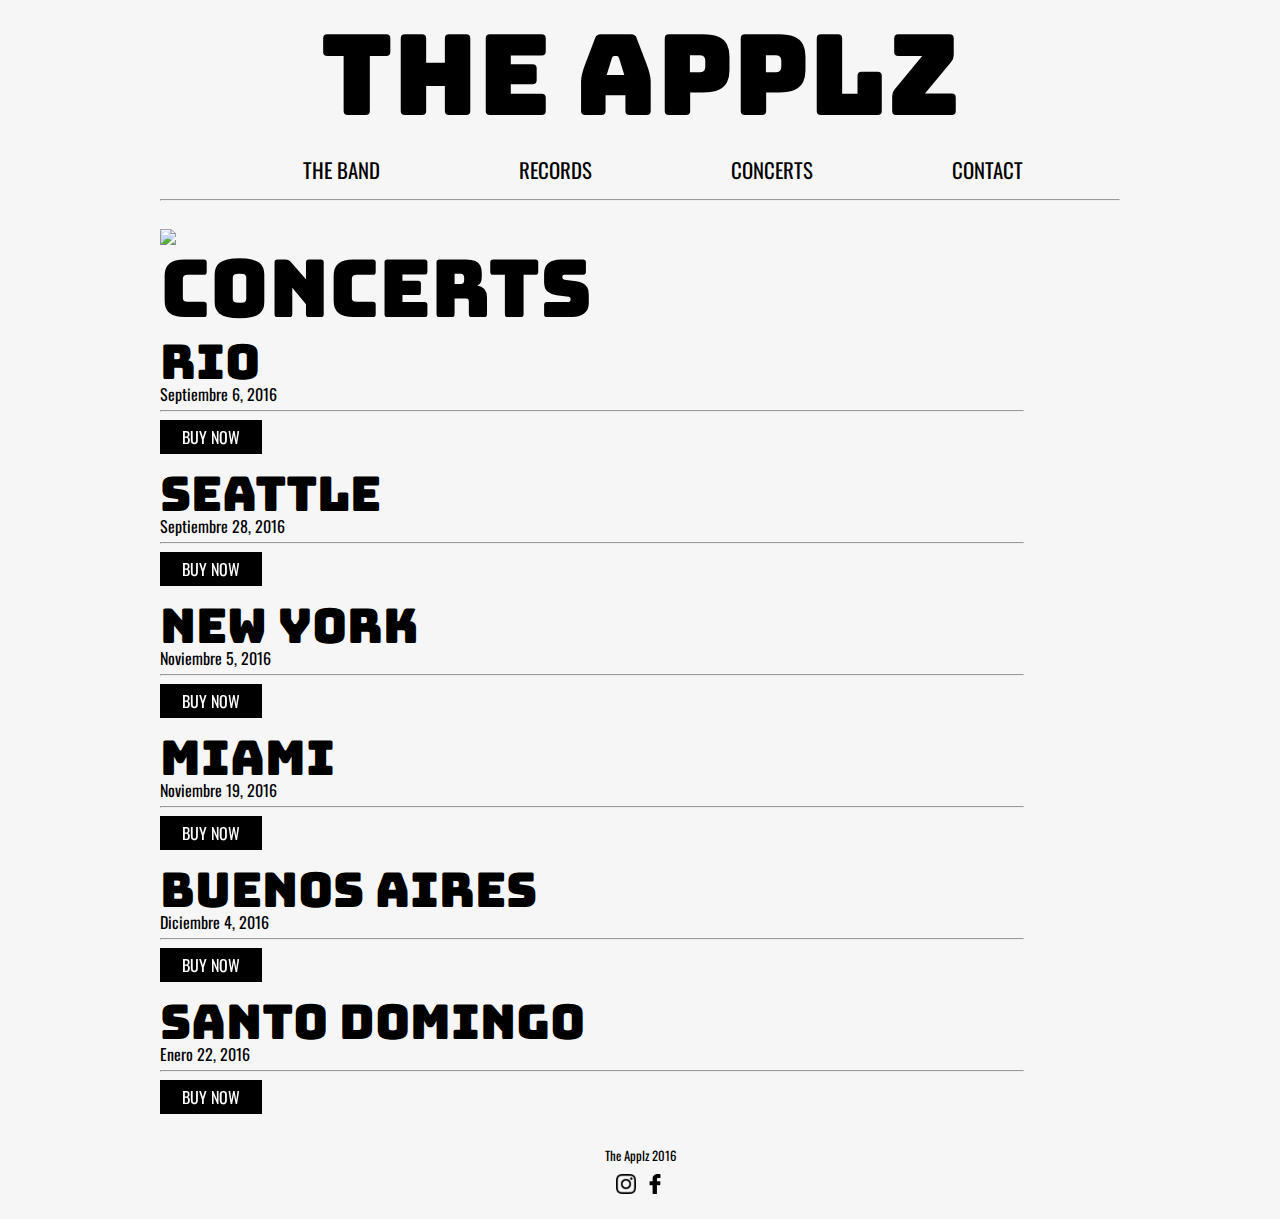
==== Final/concerts.html @ b0d5c0c9 "Final up and running for rawgit clearance" ====
<!DOCTYPE html>
<html>
  <head>
    <title>The Applz</title>
    <meta name="viewport" content="width=device-width, initial-scale=1.0">
    <link rel="stylesheet" type="text/css" href="css/reset.css">
  <link rel="stylesheet" type="text/css" href="css/style.css">
<link href="css/hover.css" rel="stylesheet" media="all">
<link href="https://fonts.googleapis.com/css?family=Bungee|Oswald" rel="stylesheet">

  </head>

<body>
  <div class="wrapper">
  <header>
    <h1> The Applz </h1>
  </header>
  <div class="navigation">
  <nav>
    <ul>
      <li><a href="band.html">THE BAND</a></li>
      <li><a href="records.html">RECORDS</a></li>
      <li><a href="concerts.html">CONCERTS</li></a></li>
      <li><a href="contact.html">CONTACT</a></li>
    </ul>
</div>
  </nav>
<hr>
<div class="banda">
    <img src="images/tocando.jpg"> 
</div>
<div class="mano">
<h1> CONCERTS </h1>
</div>

<div class="concierto1">
<h2> RIO </h2>
<p> Septiembre 6, 2016</p>
<hr>
<button class="hvr-shrink">BUY NOW</button>
</div>

<div class="concierto1">
<h2> SEATTLE </h2>
<p> Septiembre 28, 2016</p>
<hr>
<button class="hvr-shrink">BUY NOW</button>
</div>

<div class="concierto1">
<h2> NEW YORK </h2>
<p> Noviembre 5, 2016</p>
<hr>
<button class="hvr-shrink">BUY NOW</button>
</div>

<div class="concierto1">
<h2> MIAMI </h2>
<p> Noviembre 19, 2016</p>
<hr>
<button class="hvr-shrink">BUY NOW</button>
</div>
<div class="concierto1">
<h2> BUENOS AIRES </h2>
<p> Diciembre 4, 2016</p>
<hr>
<button class="hvr-shrink">BUY NOW</button>
</div>

<div class="concierto1">
<h2> SANTO DOMINGO </h2>
<p> Enero 22, 2016</p>
<hr>
<button class="hvr-shrink">BUY NOW</button>
</div>





<footer>
  <p>The Applz 2016 </p>
  <ul>
  <li><a href="https://www.instagram.com/theapplz"><img src="images/instagram.png"></a> </li>
  <li><a href="https://www.facebook.com/the.ApPlZ"><img src="images/facebook.png"></li>
  </ul>
</footer>

</body>



</html>
---- Final/css/style.css ----
body{

background: #f6f6f6;


}

.wrapper {
max-width: 960px;
margin:0 auto;

}

header {
	text-align: center;
	margin:0 auto;
	padding: 2%;
}

header h1 a {
			text-decoration: none;

}

ul {
	    list-style-type: none;
	    margin: 0 auto;
	    text-align: center;
}

nav li a {
		text-decoration: none;
		color: black;
}

nav li a:hover {
background-color: black;
color: white;

}
nav li
{
	display: inline-block;
	font-family: 'Oswald', sans-serif;
 	font-size: 1.3em;
 	margin: 10px;
	margin-right: 45px;
	margin-left: 90px;

}
 

.navigation nav {
		display: inline;

}

h1 {
	font-size: 7em;
     font-family: 'Bungee', cursive;

		 -webkit-animation: fadein 2s ease-in; /* Safari, Chrome and Opera > 12.1 */
       -moz-animation: fadein 2s; /* Firefox < 16 */
        -ms-animation: fadein 2s; /* Internet Explorer */
         -o-animation: fadein 2s; /* Opera < 12.1 */
            animation: fadein 2s;

}

.landing img{

	margin-top: 20px;
	width: 100%;
	
	 -webkit-animation: fadein 2s; /* Safari, Chrome and Opera > 12.1 */
       -moz-animation: fadein 2s; /* Firefox < 16 */
        -ms-animation: fadein 2s; /* Internet Explorer */
         -o-animation: fadein 2s; /* Opera < 12.1 */
            animation: fadein 2s;
}

.banda img{

	margin-top: 20px;
	width: 100%;
	
	 -webkit-animation: fadein 2s; /* Safari, Chrome and Opera > 12.1 */
       -moz-animation: fadein 2s; /* Firefox < 16 */
        -ms-animation: fadein 2s; /* Internet Explorer */
         -o-animation: fadein 2s; /* Opera < 12.1 */
            animation: fadein 2s;
}

.mano {
width: 100%;

;

}

.mano img {
	float: left;
	width: 300px;
	padding-right:  4%;
	margin: 0 auto;
 -webkit-animation: fadein 2s ease-in; /* Safari, Chrome and Opera > 12.1 */
       -moz-animation: fadein 2s; /* Firefox < 16 */
        -ms-animation: fadein 2s; /* Internet Explorer */
         -o-animation: fadein 2s; /* Opera < 12.1 */
            animation: fadein 2s;
}

.mano h1 { 
font-size: 5em;
font-family: 'Bungee', cursive;
margin-bottom: 10px;
 }

.mano p {
	font-size: 1.0em;
	font-family: 'Oswald', sans-serif;
	line-height: 2;
	padding-bottom: 4%;
    max-width: 90%;
	padding-top: 8%;
	margin: 0 auto;

	}



footer {
	padding-top: 20px;
	padding-bottom: 20px;
	font-family: 'Oswald', sans-serif;
	text-align: center;
	font-size: 0.8em;



}
footer p {
	margin-bottom: 8px;
}
footer li {
	display: inline
}
footer li img {
	padding: 3px;
	max-width: 20px;
}

 @keyframes fadein {
    from { opacity: 0; }
    to   { opacity: 1; }
}

/* Firefox < 16 */
@-moz-keyframes fadein {
    from { opacity: 0; }
    to   { opacity: 1; }
}

/* Safari, Chrome and Opera > 12.1 */
@-webkit-keyframes fadein {
    from { opacity: 0; }
    to   { opacity: 1; }
}

/* Internet Explorer */
@-ms-keyframes fadein {
    from { opacity: 0; }
    to   { opacity: 1; }
}

.video {
position: relative;
	padding-bottom: 56.25%; /* 16:9 */
	padding-top: 25px;
	height: 0;
}

.video iframe  {
	position: absolute;
	top: 0;
	left: 0;
	width: 100%;
	height: 100%;
}

.discos {
	max-width: 100%;
	padding-bottom: 5%;
	text-align: center;

}

.discos img {
	width: 250px;
}
.record1 {
	width: 250px;
	display: inline-block;
	margin:0 12px;
	padding-bottom: 2%;


}

.record2 {
width: 250px;	
display: inline-block;
margin:0 12px;
padding-bottom: 2%;

}
.record3 {
width: 250px;	
display: inline-block;
margin:0 12px;
padding-bottom: 2%;

}

button {
	background-color: black;
    border: none;
    color: white;
    padding: 5px 22px;
    text-align: center;
    text-decoration: none;
    display: inline-block;
    font-size: 1em;	
    	font-family: 'Oswald', sans-serif;

}

.concierto1 {
padding-bottom: 1em;
max-width: 90%;

}

.concierto1 h2 {
 font-family: 'Bungee', cursive;
 font-size: 3em;
}

.concierto1 p {
font-family: 'Oswald', sans-serif;

}

.concierto1 button { {
	background-color: black;
    border: none;
    color: white;
    padding: 15px 32px;
    text-align: center;
    text-decoration: none;
    display: inline-block;
    font-size: 1em;
     border-top: solid black 2px;

 }



.hvr-shrink {
  display: inline-block;
  vertical-align: middle;
  -webkit-transform: translateZ(0);
  transform: translateZ(0);
  box-shadow: 0 0 1px rgba(0, 0, 0, 0);
  -webkit-backface-visibility: hidden;
  backface-visibility: hidden;
  -moz-osx-font-smoothing: grayscale;
  -webkit-transition-duration: 0.1s;
  transition-duration: 0.1s;
  -webkit-transition-property: transform;
  transition-property: transform;
}
.hvr-shrink:hover, .hvr-shrink:focus, .hvr-shrink:active {
  -webkit-transform: scale(2);
  transform: scale(2);
}
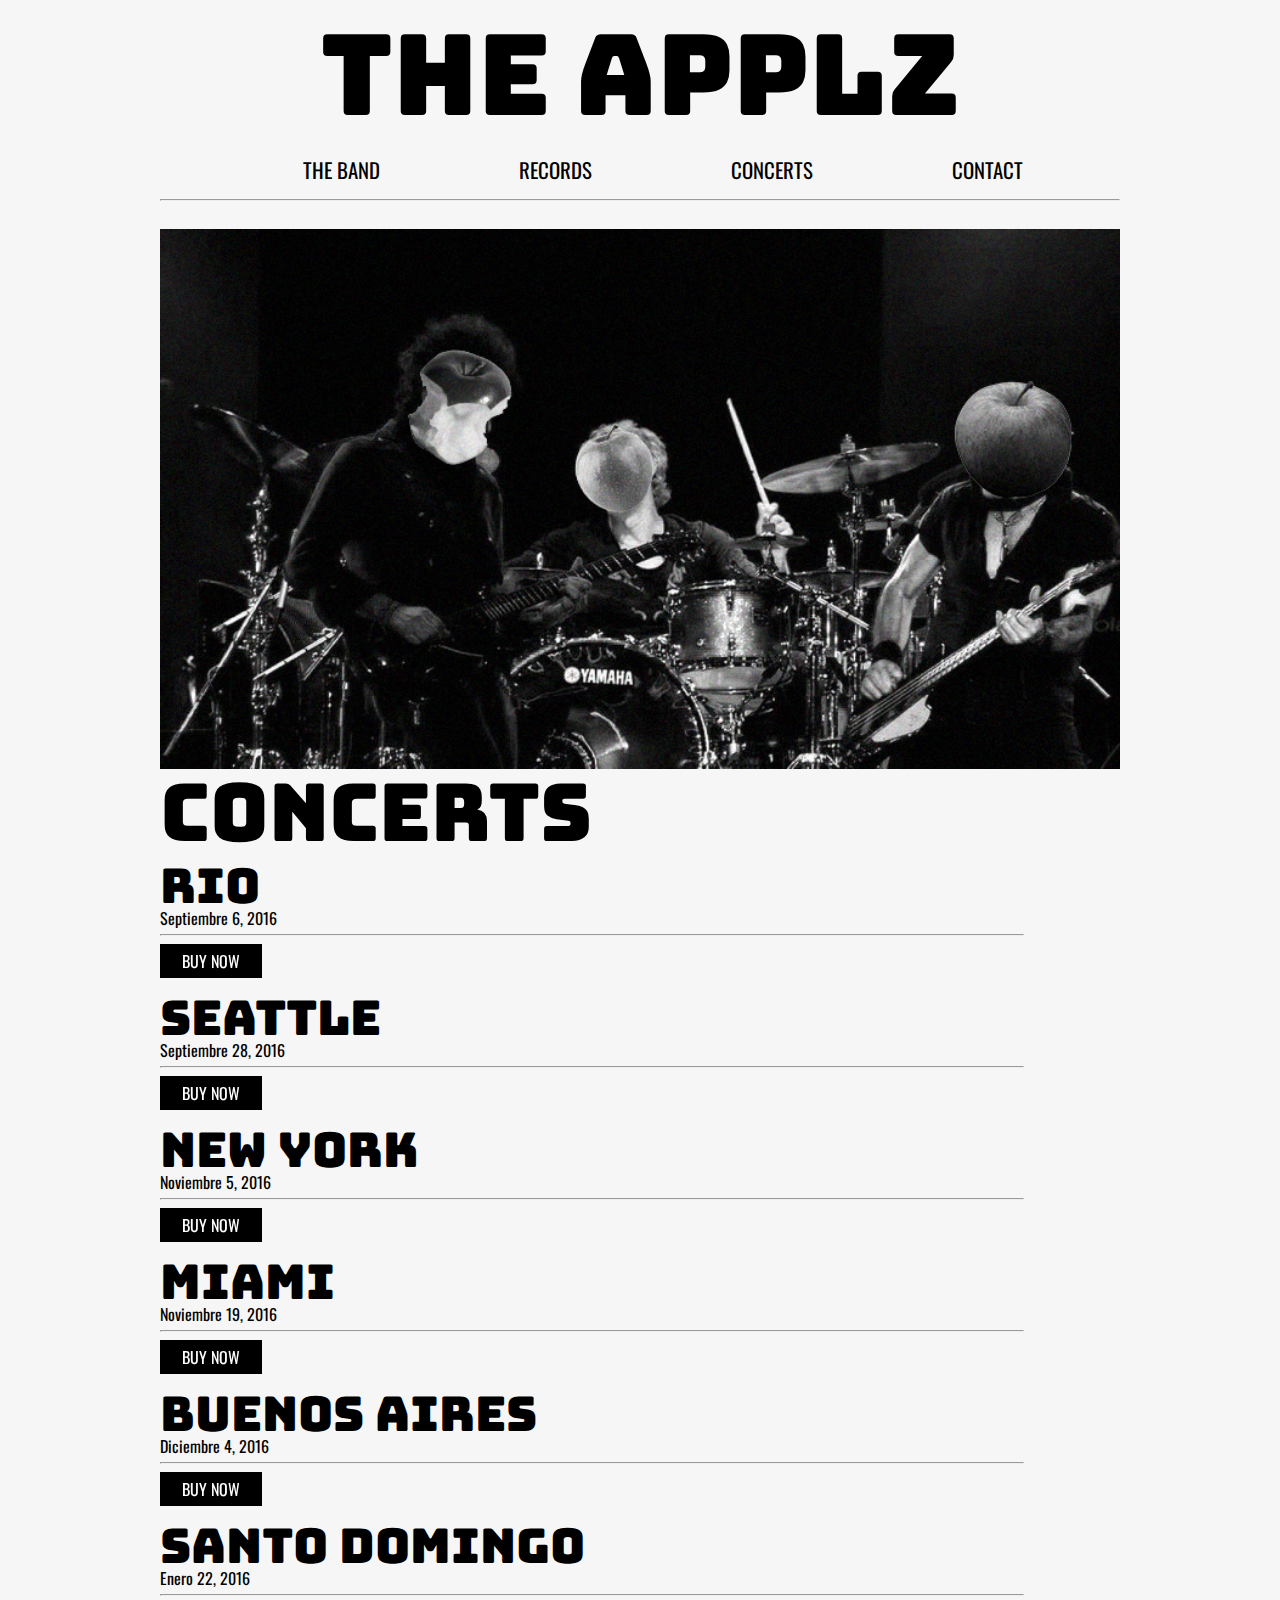
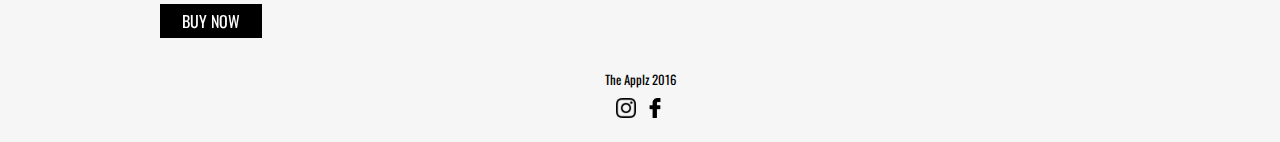
==== commit 945bea83: "Fixing broken image in concerts index" ====
--- a/Final/concerts.html
+++ b/Final/concerts.html
@@ -27,7 +27,7 @@
   </nav>
 <hr>
 <div class="banda">
-    <img src="images/tocando.jpg"> 
+    <img src="images/tocan2.jpg"> 
 </div>
 <div class="mano">
 <h1> CONCERTS </h1>
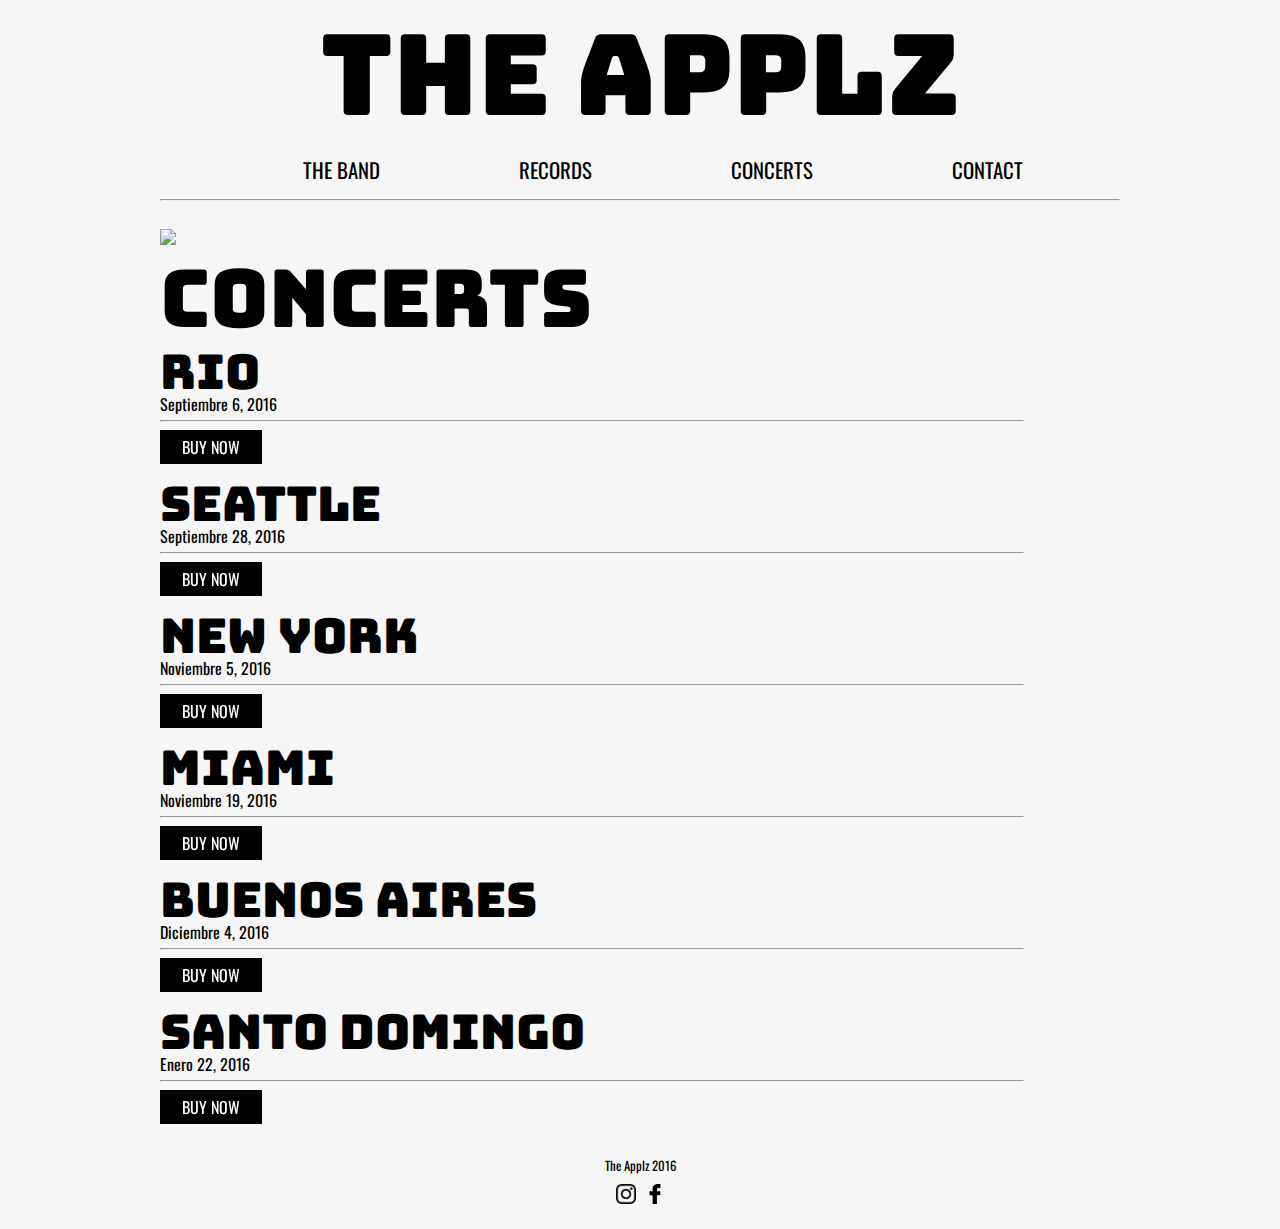
==== commit 16a1b962: "Adding contact and removing files" ====
--- a/Final/concerts.html
+++ b/Final/concerts.html
@@ -27,7 +27,7 @@
   </nav>
 <hr>
 <div class="banda">
-    <img src="images/tocan2.jpg"> 
+    <img src="/images/tocan2.jpg"> 
 </div>
 <div class="mano">
 <h1> CONCERTS </h1>
--- a/Final/css/style.css
+++ b/Final/css/style.css
@@ -94,7 +94,7 @@
 }
 
 .mano {
-width: 100%;
+width: 90%;
 
 ;
 
@@ -116,6 +116,7 @@
 font-size: 5em;
 font-family: 'Bungee', cursive;
 margin-bottom: 10px;
+margin-top: 10px;
  }
 
 .mano p {
@@ -251,6 +252,23 @@
 .concierto1 p {
 font-family: 'Oswald', sans-serif;
 
+}
+
+
+.concierto {
+padding-bottom: 1em;
+max-width: 90%;
+
+}
+
+.concierto h2 {
+ font-family: 'Bungee', cursive;
+ font-size: 6em;
+}
+
+.concierto p {
+font-family: 'Oswald', sans-serif;
+font-size: 1.5em;
 }
 
 .concierto1 button { {
@@ -287,4 +305,3 @@
   transform: scale(2);
 }
 
-
